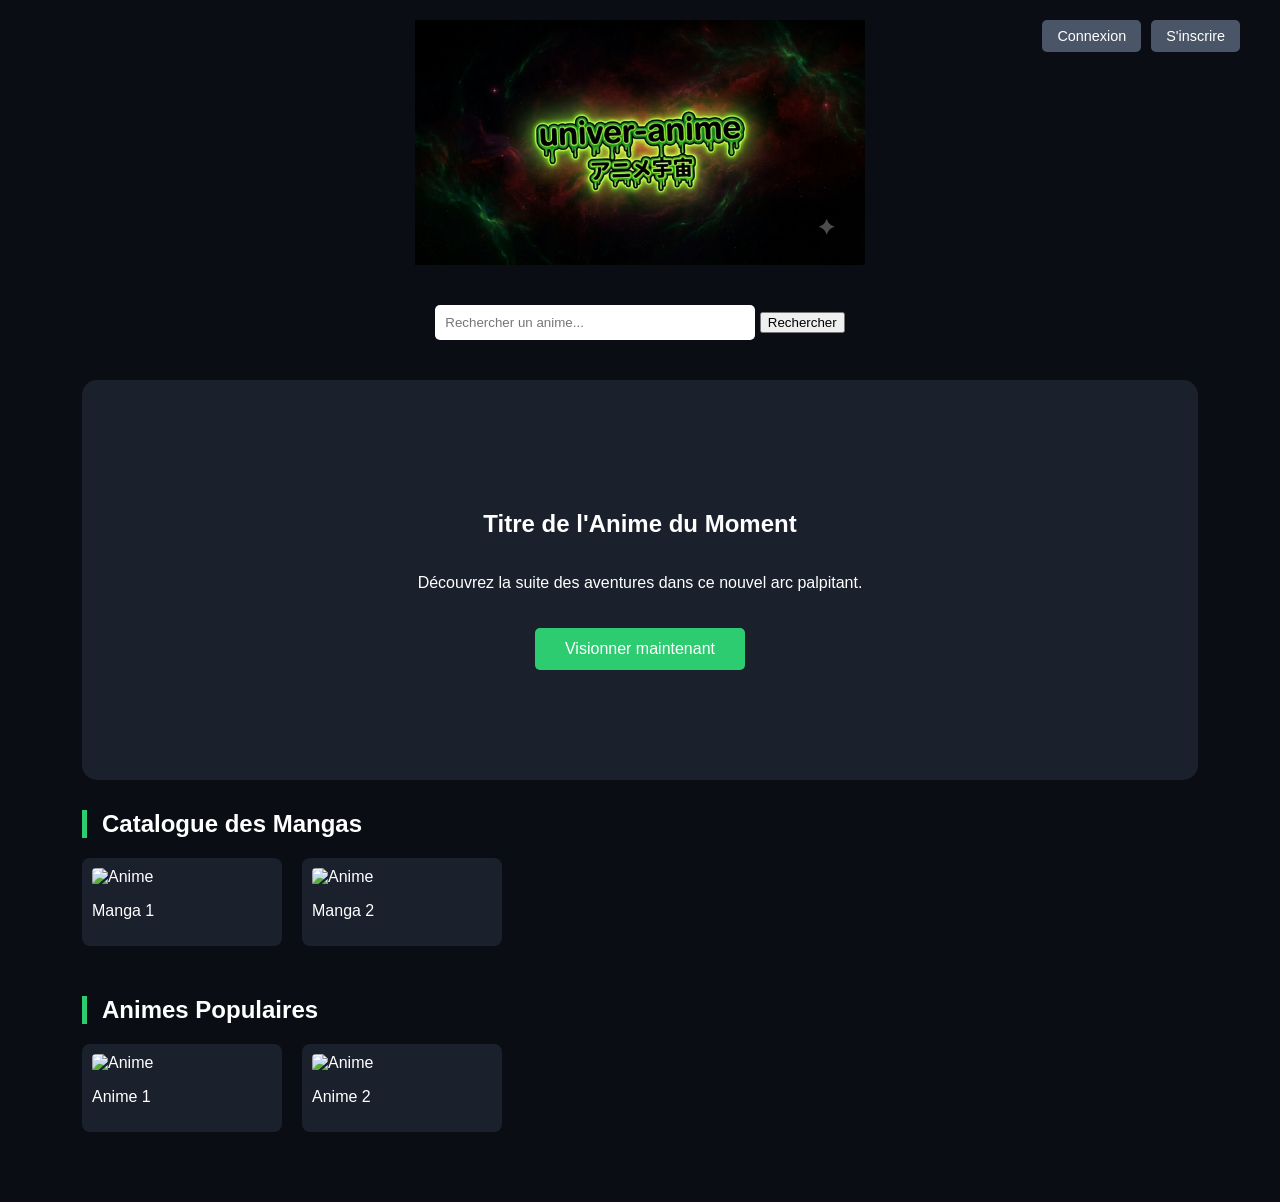
==== index.html @ 2b5f1c46 "Update logo image tag and fix newline at EOF Removed unnecessary width attribute from logo image and" ====
<!DOCTYPE html>
<html lang="fr">
<head>
    <meta charset="UTF-8">
    <link rel="stylesheet" href="style.css">
    <title>Univer-Anime</title>
</head>
<body>

    <header>
        <div class="header-top">
            <a href="connexion.html" class="btn-auth">Connexion</a>
            <a href="inscription.html" class="btn-auth" style="margin-left: 10px;">S'inscrire</a>
        </div>
        
        <img src="Gemini_Generated_Image_5ymtpw5ymtpw5ymt.png" alt="Logo Univer-Anime">
        
        <div class="recherche-container">
            <input type="text" id="barre-recherche" placeholder="Rechercher un anime...">
            <button>Rechercher</button>
        </div>
    </header>

    <section class="hero-banner">
        <h1>Titre de l'Anime du Moment</h1>
        <p>Découvrez la suite des aventures dans ce nouvel arc palpitant.</p>
        <a href="#" class="btn-visionner">Visionner maintenant</a>
    </section>

    <section class="section-container">
        <h2>Catalogue des Mangas</h2>
        <div class="grille">
            <div class="carte"><img src="https://via.placeholder.com/150" alt="Anime"><p>Manga 1</p></div>
            <div class="carte"><img src="https://via.placeholder.com/150" alt="Anime"><p>Manga 2</p></div>
        </div>
    </section>

    <section class="section-container">
        <h2>Animes Populaires</h2>
        <div class="grille">
            <div class="carte"><img src="https://via.placeholder.com/150" alt="Anime"><p>Anime 1</p></div>
            <div class="carte"><img src="https://via.placeholder.com/150" alt="Anime"><p>Anime 2</p></div>
        </div>
    </section>

</body>
</html>
---- style.css ----
/* Configuration globale */
body {
    background-color: #0a0e14;
    color: white;
    font-family: Arial, sans-serif;
    margin: 0;
    padding: 20px;
}

/* Header et boutons */
header {
    display: flex;
    flex-direction: column;
    align-items: center;
    position: relative;
    padding-bottom: 20px;
}

.header-top {
    width: 100%;
    display: flex;
    justify-content: flex-end;
    position: absolute;
    top: 0;
    padding-right: 20px;
    box-sizing: border-box;
}

.btn-auth {
    background-color: #4a5568;
    color: white;
    padding: 8px 15px;
    border-radius: 5px;
    text-decoration: none;
    font-size: 0.9rem;
}

/* Nouveau : Style du Logo agrandi */
header img {
    width: 450px;
    max-width: 100%;
    height: auto;
    margin-bottom: 20px;
}

/* Recherche */
.recherche-container {
    margin-top: 20px;
    text-align: center;
}

#barre-recherche {
    padding: 10px;
    width: 300px;
    border-radius: 5px;
    border: none;
}

/* Hero Banner */
.hero-banner {
    width: 90%;
    max-width: 1200px;
    height: 400px;
    background: #1a202c;
    border-radius: 15px;
    display: flex;
    flex-direction: column;
    justify-content: center;
    align-items: center;
    margin: 20px auto;
    text-align: center;
}

.btn-visionner {
    background-color: #2ecc71;
    color: white;
    padding: 12px 30px;
    border-radius: 5px;
    text-decoration: none;
    margin-top: 20px;
}

/* Sections */
.section-container {
    width: 90%;
    max-width: 1200px;
    margin: 30px auto;
}

h2 {
    border-left: 5px solid #2ecc71;
    padding-left: 15px;
    margin-bottom: 20px;
}

.grille {
    display: flex;
    gap: 20px;
    overflow-x: auto;
    padding-bottom: 20px;
}

.carte {
    background-color: #1a202c;
    padding: 10px;
    border-radius: 8px;
    min-width: 180px;
    flex: 0 0 auto;
}

.carte img {
    width: 100%;
    height: 250px;
    object-fit: cover;
    border-radius: 4px;
}
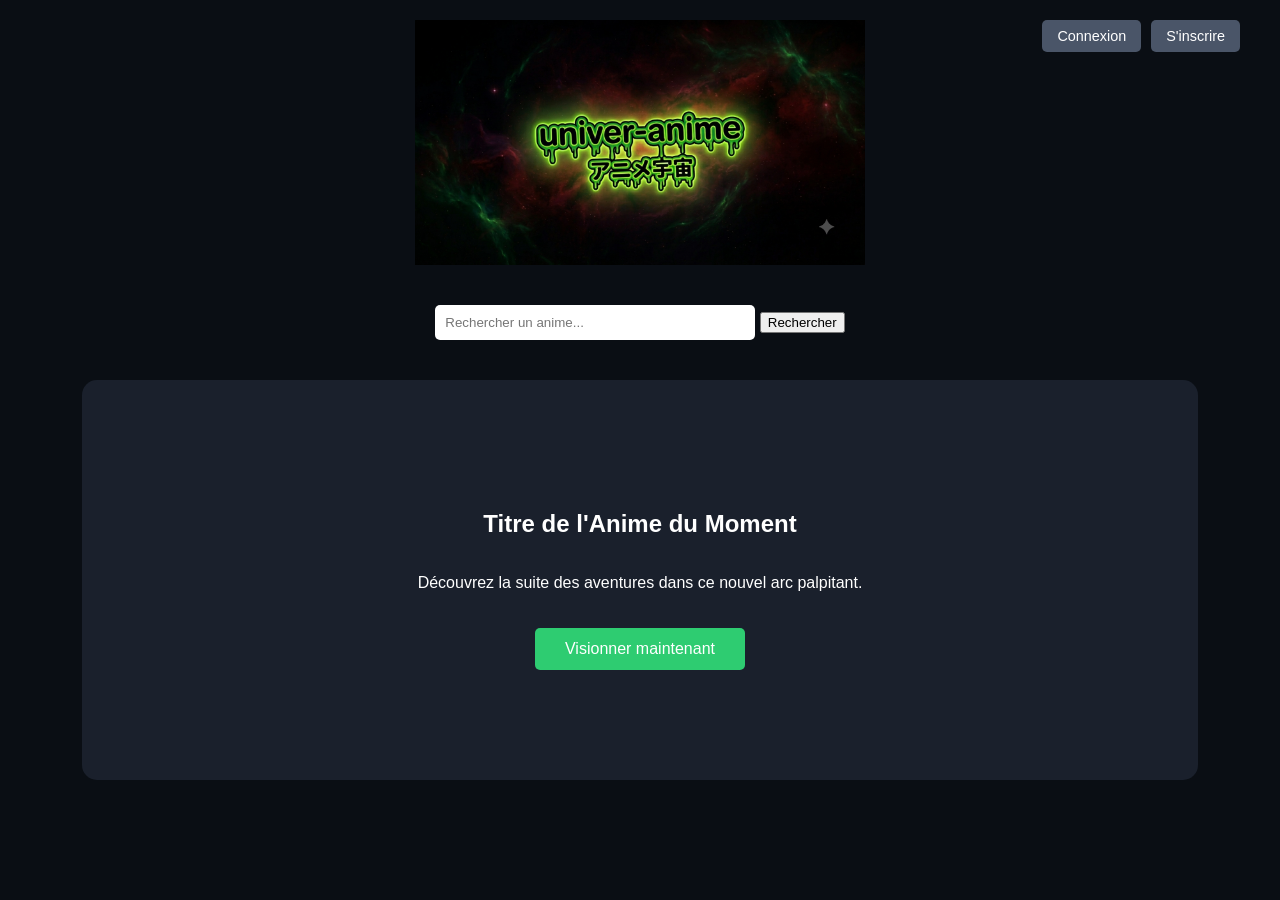
==== commit f2694bb9: "Update index.html" ====
--- a/index.html
+++ b/index.html
@@ -17,7 +17,7 @@
         
         <div class="recherche-container">
             <input type="text" id="barre-recherche" placeholder="Rechercher un anime...">
-            <button>Rechercher</button>
+            <button id="btn-recherche">Rechercher</button>
         </div>
     </header>
 
@@ -27,21 +27,15 @@
         <a href="#" class="btn-visionner">Visionner maintenant</a>
     </section>
 
-    <section class="section-container">
-        <h2>Catalogue des Mangas</h2>
-        <div class="grille">
-            <div class="carte"><img src="https://via.placeholder.com/150" alt="Anime"><p>Manga 1</p></div>
-            <div class="carte"><img src="https://via.placeholder.com/150" alt="Anime"><p>Manga 2</p></div>
-        </div>
-    </section>
-
-    <section class="section-container">
-        <h2>Animes Populaires</h2>
-        <div class="grille">
-            <div class="carte"><img src="https://via.placeholder.com/150" alt="Anime"><p>Anime 1</p></div>
-            <div class="carte"><img src="https://via.placeholder.com/150" alt="Anime"><p>Anime 2</p></div>
-        </div>
-    </section>
-
+    <script>
+        document.getElementById('btn-recherche').addEventListener('click', function() {
+            const recherche = document.getElementById('barre-recherche').value;
+            if (recherche) {
+                alert("Tu cherches : " + recherche + ". (La recherche sera bientôt activée !)");
+            } else {
+                alert("Veuillez entrer le nom d'un anime.");
+            }
+        });
+    </script>
 </body>
 </html>
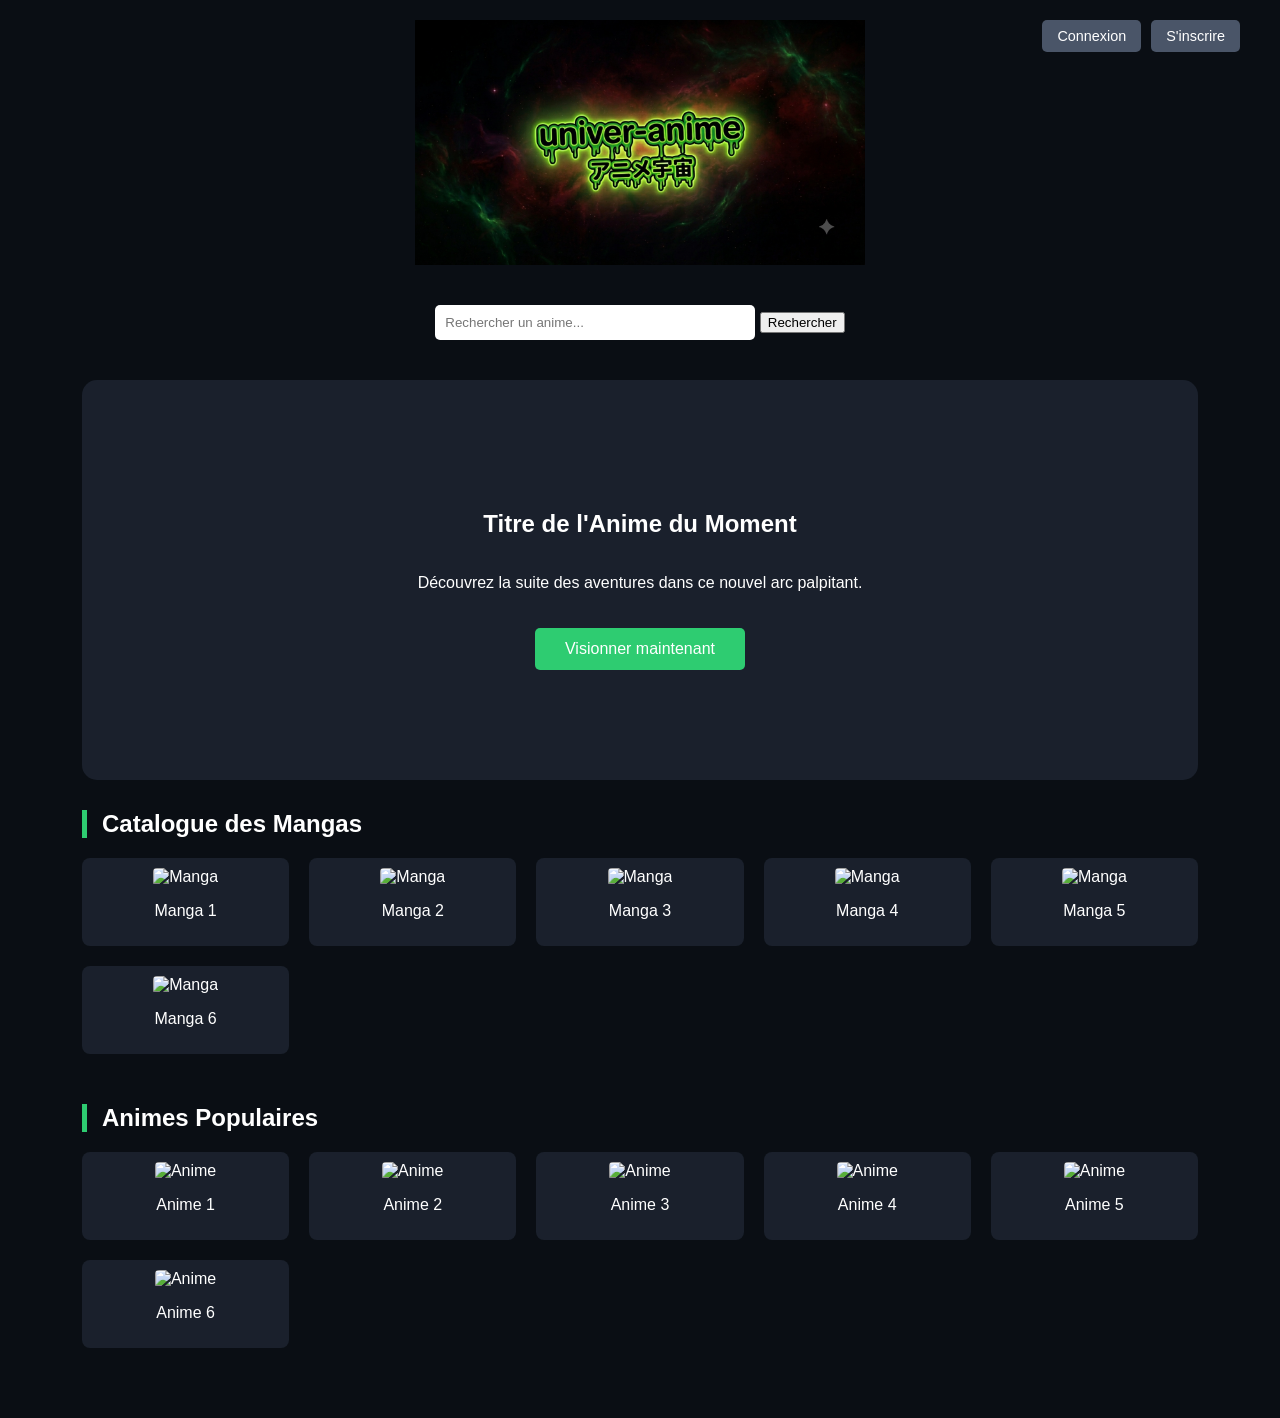
==== commit 23e6c4b5: "Add manga and anime sections to index.html" ====
--- a/index.html
+++ b/index.html
@@ -27,6 +27,30 @@
         <a href="#" class="btn-visionner">Visionner maintenant</a>
     </section>
 
+    <section class="section-container">
+        <h2>Catalogue des Mangas</h2>
+        <div class="grille">
+            <div class="carte"><img src="https://via.placeholder.com/150" alt="Manga"><p>Manga 1</p></div>
+            <div class="carte"><img src="https://via.placeholder.com/150" alt="Manga"><p>Manga 2</p></div>
+            <div class="carte"><img src="https://via.placeholder.com/150" alt="Manga"><p>Manga 3</p></div>
+            <div class="carte"><img src="https://via.placeholder.com/150" alt="Manga"><p>Manga 4</p></div>
+            <div class="carte"><img src="https://via.placeholder.com/150" alt="Manga"><p>Manga 5</p></div>
+            <div class="carte"><img src="https://via.placeholder.com/150" alt="Manga"><p>Manga 6</p></div>
+        </div>
+    </section>
+
+    <section class="section-container">
+        <h2>Animes Populaires</h2>
+        <div class="grille">
+            <div class="carte"><img src="https://via.placeholder.com/150" alt="Anime"><p>Anime 1</p></div>
+            <div class="carte"><img src="https://via.placeholder.com/150" alt="Anime"><p>Anime 2</p></div>
+            <div class="carte"><img src="https://via.placeholder.com/150" alt="Anime"><p>Anime 3</p></div>
+            <div class="carte"><img src="https://via.placeholder.com/150" alt="Anime"><p>Anime 4</p></div>
+            <div class="carte"><img src="https://via.placeholder.com/150" alt="Anime"><p>Anime 5</p></div>
+            <div class="carte"><img src="https://via.placeholder.com/150" alt="Anime"><p>Anime 6</p></div>
+        </div>
+    </section>
+
     <script>
         document.getElementById('btn-recherche').addEventListener('click', function() {
             const recherche = document.getElementById('barre-recherche').value;
--- a/style.css
+++ b/style.css
@@ -35,7 +35,6 @@
     font-size: 0.9rem;
 }
 
-/* Nouveau : Style du Logo agrandi */
 header img {
     width: 450px;
     max-width: 100%;
@@ -80,7 +79,7 @@
     margin-top: 20px;
 }
 
-/* Sections */
+/* Sections et Grille */
 .section-container {
     width: 90%;
     max-width: 1200px;
@@ -94,9 +93,9 @@
 }
 
 .grille {
-    display: flex;
+    display: grid;
+    grid-template-columns: repeat(auto-fill, minmax(180px, 1fr));
     gap: 20px;
-    overflow-x: auto;
     padding-bottom: 20px;
 }
 
@@ -104,8 +103,7 @@
     background-color: #1a202c;
     padding: 10px;
     border-radius: 8px;
-    min-width: 180px;
-    flex: 0 0 auto;
+    text-align: center;
 }
 
 .carte img {
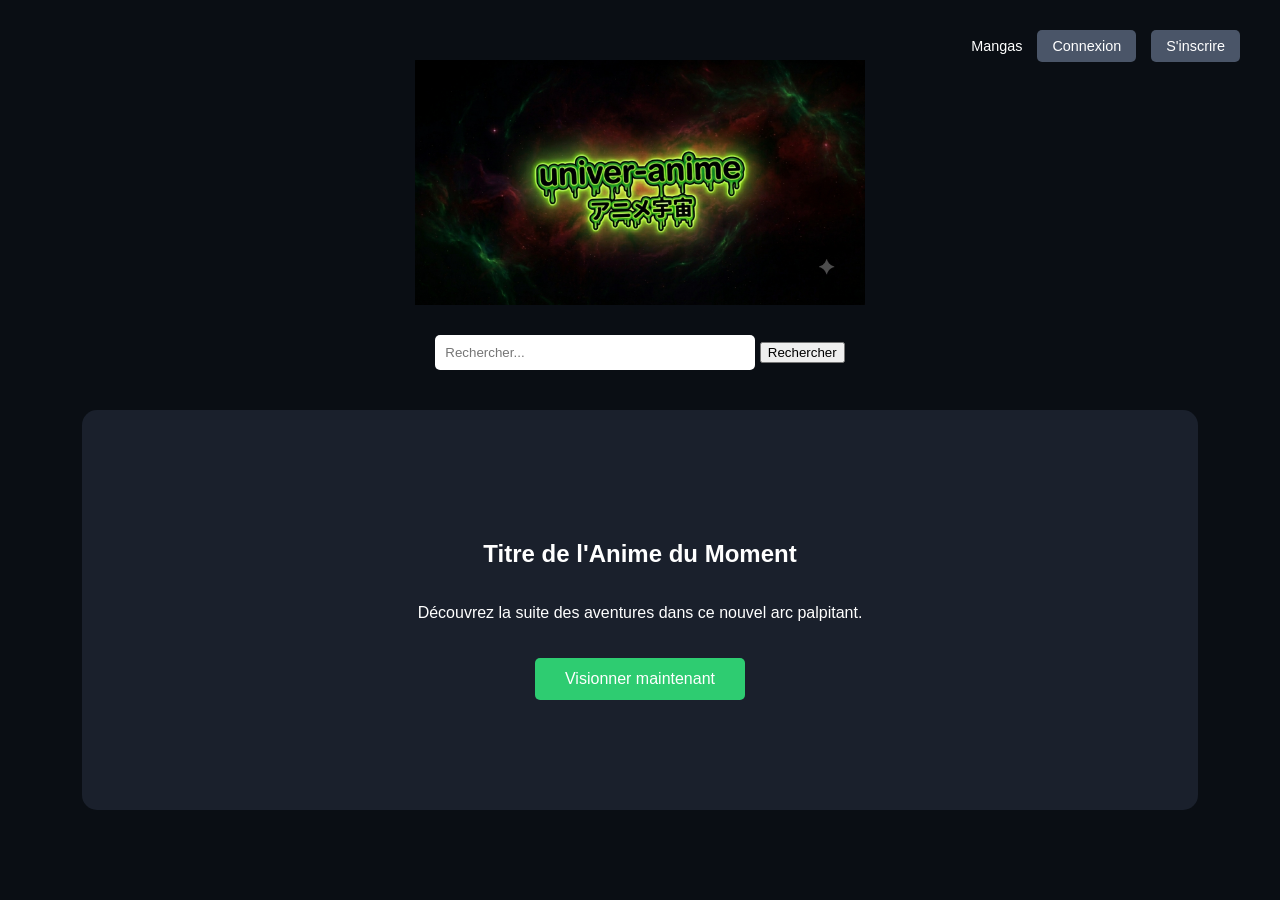
==== commit 9bc1cd45: "Refactor header links and update search placeholder" ====
--- a/index.html
+++ b/index.html
@@ -6,17 +6,15 @@
     <title>Univer-Anime</title>
 </head>
 <body>
-
     <header>
         <div class="header-top">
+            <a href="mangas.html" class="nav-top-link">Mangas</a>
             <a href="connexion.html" class="btn-auth">Connexion</a>
-            <a href="inscription.html" class="btn-auth" style="margin-left: 10px;">S'inscrire</a>
+            <a href="inscription.html" class="btn-auth">S'inscrire</a>
         </div>
-        
-        <img src="Gemini_Generated_Image_5ymtpw5ymtpw5ymt.png" alt="Logo Univer-Anime">
-        
+        <img src="Gemini_Generated_Image_5ymtpw5ymtpw5ymt.png" alt="Logo">
         <div class="recherche-container">
-            <input type="text" id="barre-recherche" placeholder="Rechercher un anime...">
+            <input type="text" id="barre-recherche" placeholder="Rechercher...">
             <button id="btn-recherche">Rechercher</button>
         </div>
     </header>
@@ -27,38 +25,11 @@
         <a href="#" class="btn-visionner">Visionner maintenant</a>
     </section>
 
-    <section class="section-container">
-        <h2>Catalogue des Mangas</h2>
-        <div class="grille">
-            <div class="carte"><img src="https://via.placeholder.com/150" alt="Manga"><p>Manga 1</p></div>
-            <div class="carte"><img src="https://via.placeholder.com/150" alt="Manga"><p>Manga 2</p></div>
-            <div class="carte"><img src="https://via.placeholder.com/150" alt="Manga"><p>Manga 3</p></div>
-            <div class="carte"><img src="https://via.placeholder.com/150" alt="Manga"><p>Manga 4</p></div>
-            <div class="carte"><img src="https://via.placeholder.com/150" alt="Manga"><p>Manga 5</p></div>
-            <div class="carte"><img src="https://via.placeholder.com/150" alt="Manga"><p>Manga 6</p></div>
-        </div>
-    </section>
-
-    <section class="section-container">
-        <h2>Animes Populaires</h2>
-        <div class="grille">
-            <div class="carte"><img src="https://via.placeholder.com/150" alt="Anime"><p>Anime 1</p></div>
-            <div class="carte"><img src="https://via.placeholder.com/150" alt="Anime"><p>Anime 2</p></div>
-            <div class="carte"><img src="https://via.placeholder.com/150" alt="Anime"><p>Anime 3</p></div>
-            <div class="carte"><img src="https://via.placeholder.com/150" alt="Anime"><p>Anime 4</p></div>
-            <div class="carte"><img src="https://via.placeholder.com/150" alt="Anime"><p>Anime 5</p></div>
-            <div class="carte"><img src="https://via.placeholder.com/150" alt="Anime"><p>Anime 6</p></div>
-        </div>
-    </section>
-
     <script>
         document.getElementById('btn-recherche').addEventListener('click', function() {
-            const recherche = document.getElementById('barre-recherche').value;
-            if (recherche) {
-                alert("Tu cherches : " + recherche + ". (La recherche sera bientôt activée !)");
-            } else {
-                alert("Veuillez entrer le nom d'un anime.");
-            }
+            const val = document.getElementById('barre-recherche').value;
+            if(val) alert("Tu cherches : " + val);
+            else alert("Veuillez entrer le nom d'un anime.");
         });
     </script>
 </body>
--- a/style.css
+++ b/style.css
@@ -1,114 +1,29 @@
-/* Configuration globale */
-body {
-    background-color: #0a0e14;
-    color: white;
-    font-family: Arial, sans-serif;
-    margin: 0;
-    padding: 20px;
-}
+body { background-color: #0a0e14; color: white; font-family: Arial, sans-serif; margin: 0; padding: 20px; }
 
-/* Header et boutons */
-header {
-    display: flex;
-    flex-direction: column;
-    align-items: center;
-    position: relative;
-    padding-bottom: 20px;
-}
+header { display: flex; flex-direction: column; align-items: center; position: relative; padding-bottom: 20px; }
 
-.header-top {
-    width: 100%;
-    display: flex;
-    justify-content: flex-end;
-    position: absolute;
-    top: 0;
-    padding-right: 20px;
-    box-sizing: border-box;
-}
+.header-top { width: 100%; display: flex; justify-content: flex-end; align-items: center; position: absolute; top: 0; padding: 10px 20px; box-sizing: border-box; gap: 15px; }
 
-.btn-auth {
-    background-color: #4a5568;
-    color: white;
-    padding: 8px 15px;
-    border-radius: 5px;
-    text-decoration: none;
-    font-size: 0.9rem;
-}
+.nav-top-link { color: white; text-decoration: none; font-size: 0.9rem; }
+.nav-top-link:hover { color: #2ecc71; }
 
-header img {
-    width: 450px;
-    max-width: 100%;
-    height: auto;
-    margin-bottom: 20px;
-}
+.btn-auth { background-color: #4a5568; color: white; padding: 8px 15px; border-radius: 5px; text-decoration: none; font-size: 0.9rem; }
 
-/* Recherche */
-.recherche-container {
-    margin-top: 20px;
-    text-align: center;
-}
+header img { width: 450px; max-width: 100%; height: auto; margin-bottom: 20px; margin-top: 40px; }
 
-#barre-recherche {
-    padding: 10px;
-    width: 300px;
-    border-radius: 5px;
-    border: none;
-}
+.recherche-container { margin-top: 10px; text-align: center; }
+#barre-recherche { padding: 10px; width: 300px; border-radius: 5px; border: none; }
 
-/* Hero Banner */
-.hero-banner {
-    width: 90%;
-    max-width: 1200px;
-    height: 400px;
-    background: #1a202c;
-    border-radius: 15px;
-    display: flex;
-    flex-direction: column;
-    justify-content: center;
-    align-items: center;
-    margin: 20px auto;
-    text-align: center;
-}
+.hero-banner { width: 90%; max-width: 1200px; height: 400px; background: #1a202c; border-radius: 15px; display: flex; flex-direction: column; justify-content: center; align-items: center; margin: 20px auto; text-align: center; }
+.btn-visionner { background-color: #2ecc71; color: white; padding: 12px 30px; border-radius: 5px; text-decoration: none; margin-top: 20px; }
 
-.btn-visionner {
-    background-color: #2ecc71;
-    color: white;
-    padding: 12px 30px;
-    border-radius: 5px;
-    text-decoration: none;
-    margin-top: 20px;
-}
+.section-container { width: 90%; max-width: 1200px; margin: 30px auto; }
+h2 { border-left: 5px solid #2ecc71; padding-left: 15px; margin-bottom: 20px; }
 
-/* Sections et Grille */
-.section-container {
-    width: 90%;
-    max-width: 1200px;
-    margin: 30px auto;
-}
+.grille { display: grid; grid-template-columns: repeat(auto-fill, minmax(180px, 1fr)); gap: 20px; padding-bottom: 20px; }
+.carte { background-color: #1a202c; padding: 10px; border-radius: 8px; text-align: center; }
+.carte img { width: 100%; height: 250px; object-fit: cover; border-radius: 4px; }
 
-h2 {
-    border-left: 5px solid #2ecc71;
-    padding-left: 15px;
-    margin-bottom: 20px;
-}
-
-.grille {
-    display: grid;
-    grid-template-columns: repeat(auto-fill, minmax(180px, 1fr));
-    gap: 20px;
-    padding-bottom: 20px;
-}
-
-.carte {
-    background-color: #1a202c;
-    padding: 10px;
-    border-radius: 8px;
-    text-align: center;
-}
-
-.carte img {
-    width: 100%;
-    height: 250px;
-    object-fit: cover;
-    border-radius: 4px;
-}
+.pagination { text-align: center; margin: 40px 0; }
+.pagination button { padding: 10px 15px; margin: 0 5px; background: #1a202c; color: white; border: 1px solid #4a5568; border-radius: 5px; cursor: pointer; }
+.pagination button:hover { background: #2ecc71; }
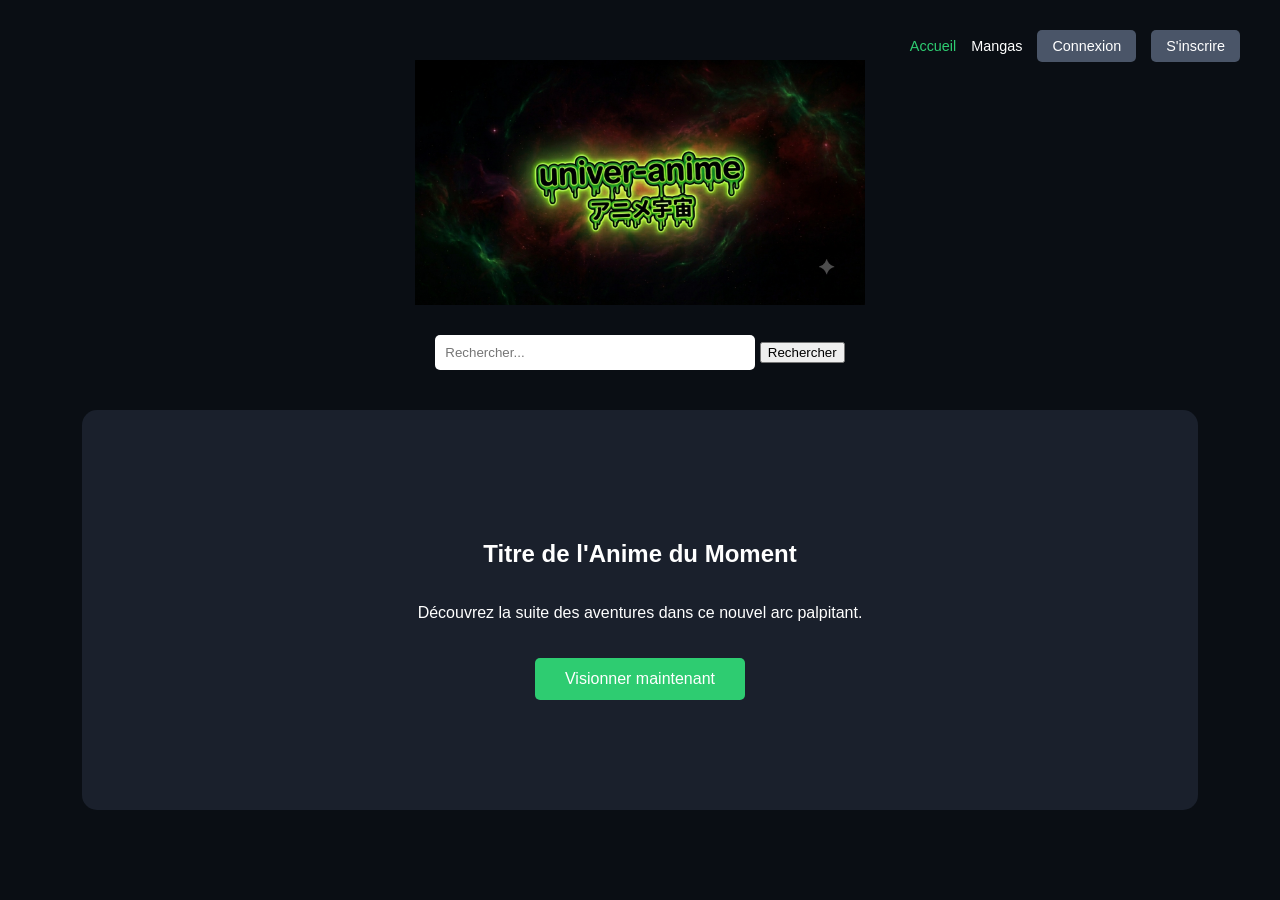
==== commit 5b4f630d: "Update index.html" ====
--- a/index.html
+++ b/index.html
@@ -8,6 +8,7 @@
 <body>
     <header>
         <div class="header-top">
+            <a href="index.html" class="nav-top-link" style="color: #2ecc71;">Accueil</a>
             <a href="mangas.html" class="nav-top-link">Mangas</a>
             <a href="connexion.html" class="btn-auth">Connexion</a>
             <a href="inscription.html" class="btn-auth">S'inscrire</a>
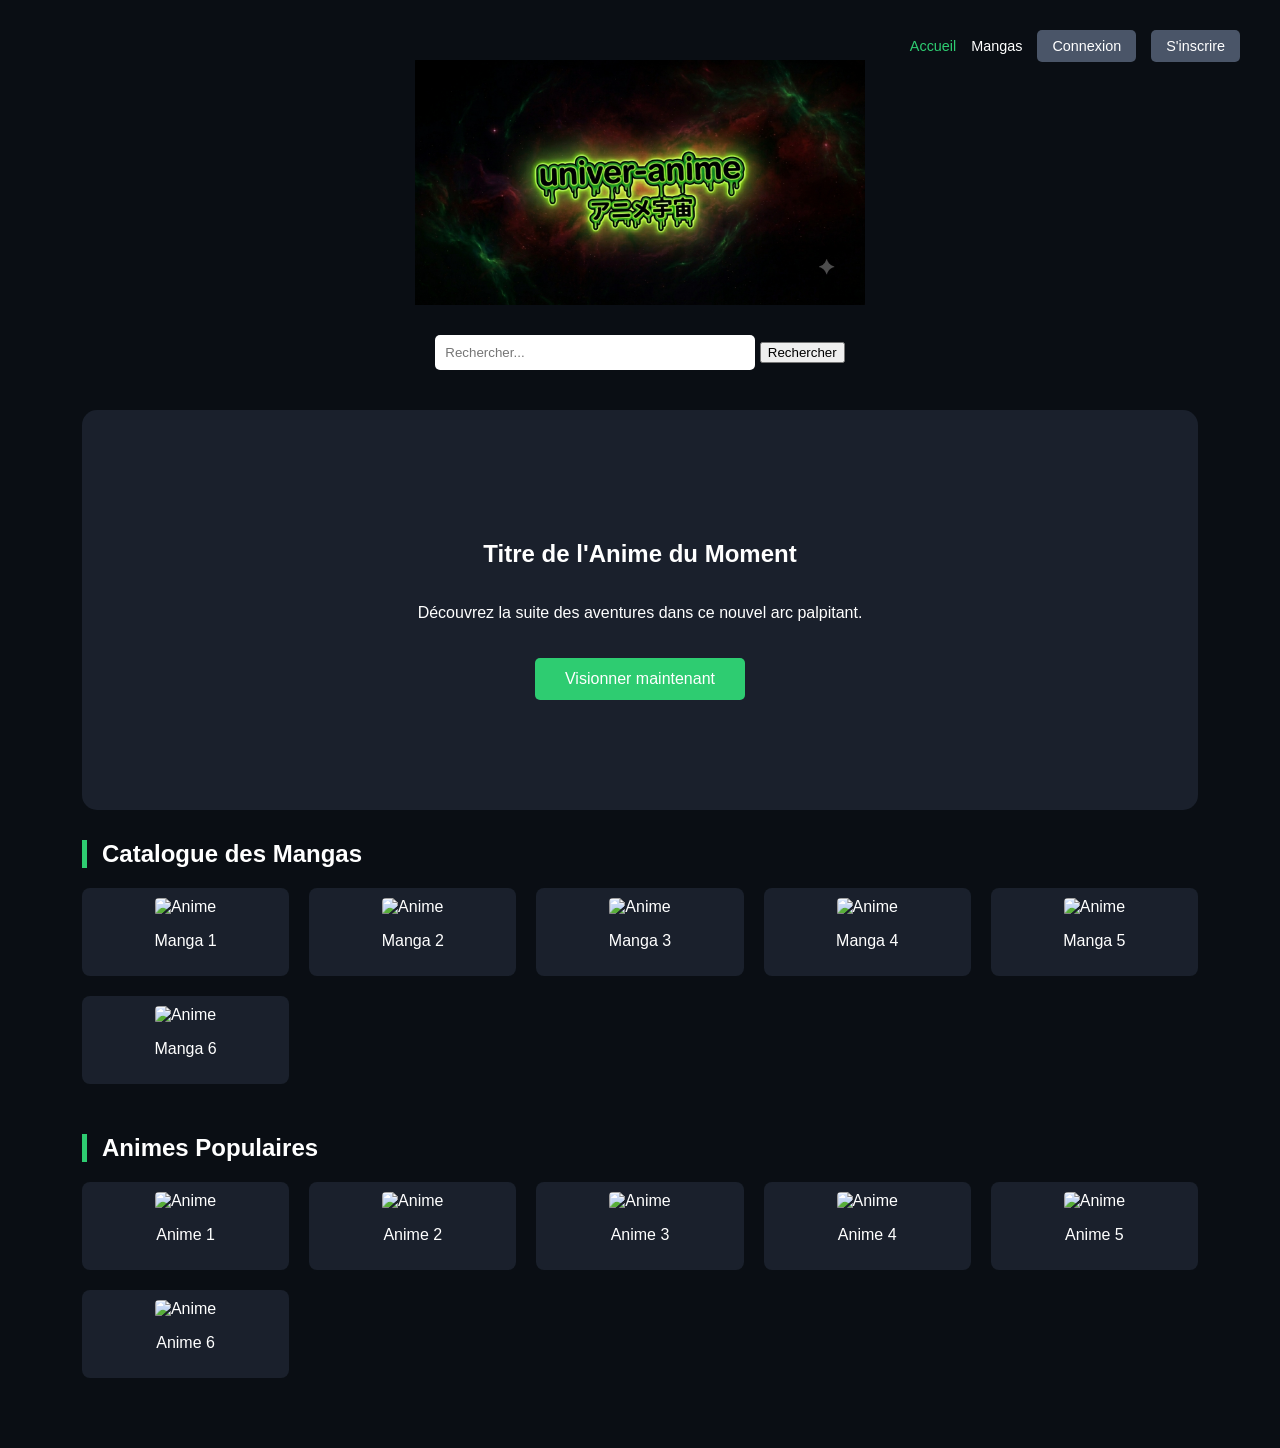
==== commit f9c046e3: "Update index.html" ====
--- a/index.html
+++ b/index.html
@@ -26,6 +26,30 @@
         <a href="#" class="btn-visionner">Visionner maintenant</a>
     </section>
 
+    <section class="section-container">
+        <h2>Catalogue des Mangas</h2>
+        <div class="grille">
+            <div class="carte"><img src="https://via.placeholder.com/150" alt="Anime"><p>Manga 1</p></div>
+            <div class="carte"><img src="https://via.placeholder.com/150" alt="Anime"><p>Manga 2</p></div>
+            <div class="carte"><img src="https://via.placeholder.com/150" alt="Anime"><p>Manga 3</p></div>
+            <div class="carte"><img src="https://via.placeholder.com/150" alt="Anime"><p>Manga 4</p></div>
+            <div class="carte"><img src="https://via.placeholder.com/150" alt="Anime"><p>Manga 5</p></div>
+            <div class="carte"><img src="https://via.placeholder.com/150" alt="Anime"><p>Manga 6</p></div>
+        </div>
+    </section>
+
+    <section class="section-container">
+        <h2>Animes Populaires</h2>
+        <div class="grille">
+            <div class="carte"><img src="https://via.placeholder.com/150" alt="Anime"><p>Anime 1</p></div>
+            <div class="carte"><img src="https://via.placeholder.com/150" alt="Anime"><p>Anime 2</p></div>
+            <div class="carte"><img src="https://via.placeholder.com/150" alt="Anime"><p>Anime 3</p></div>
+            <div class="carte"><img src="https://via.placeholder.com/150" alt="Anime"><p>Anime 4</p></div>
+            <div class="carte"><img src="https://via.placeholder.com/150" alt="Anime"><p>Anime 5</p></div>
+            <div class="carte"><img src="https://via.placeholder.com/150" alt="Anime"><p>Anime 6</p></div>
+        </div>
+    </section>
+
     <script>
         document.getElementById('btn-recherche').addEventListener('click', function() {
             const val = document.getElementById('barre-recherche').value;
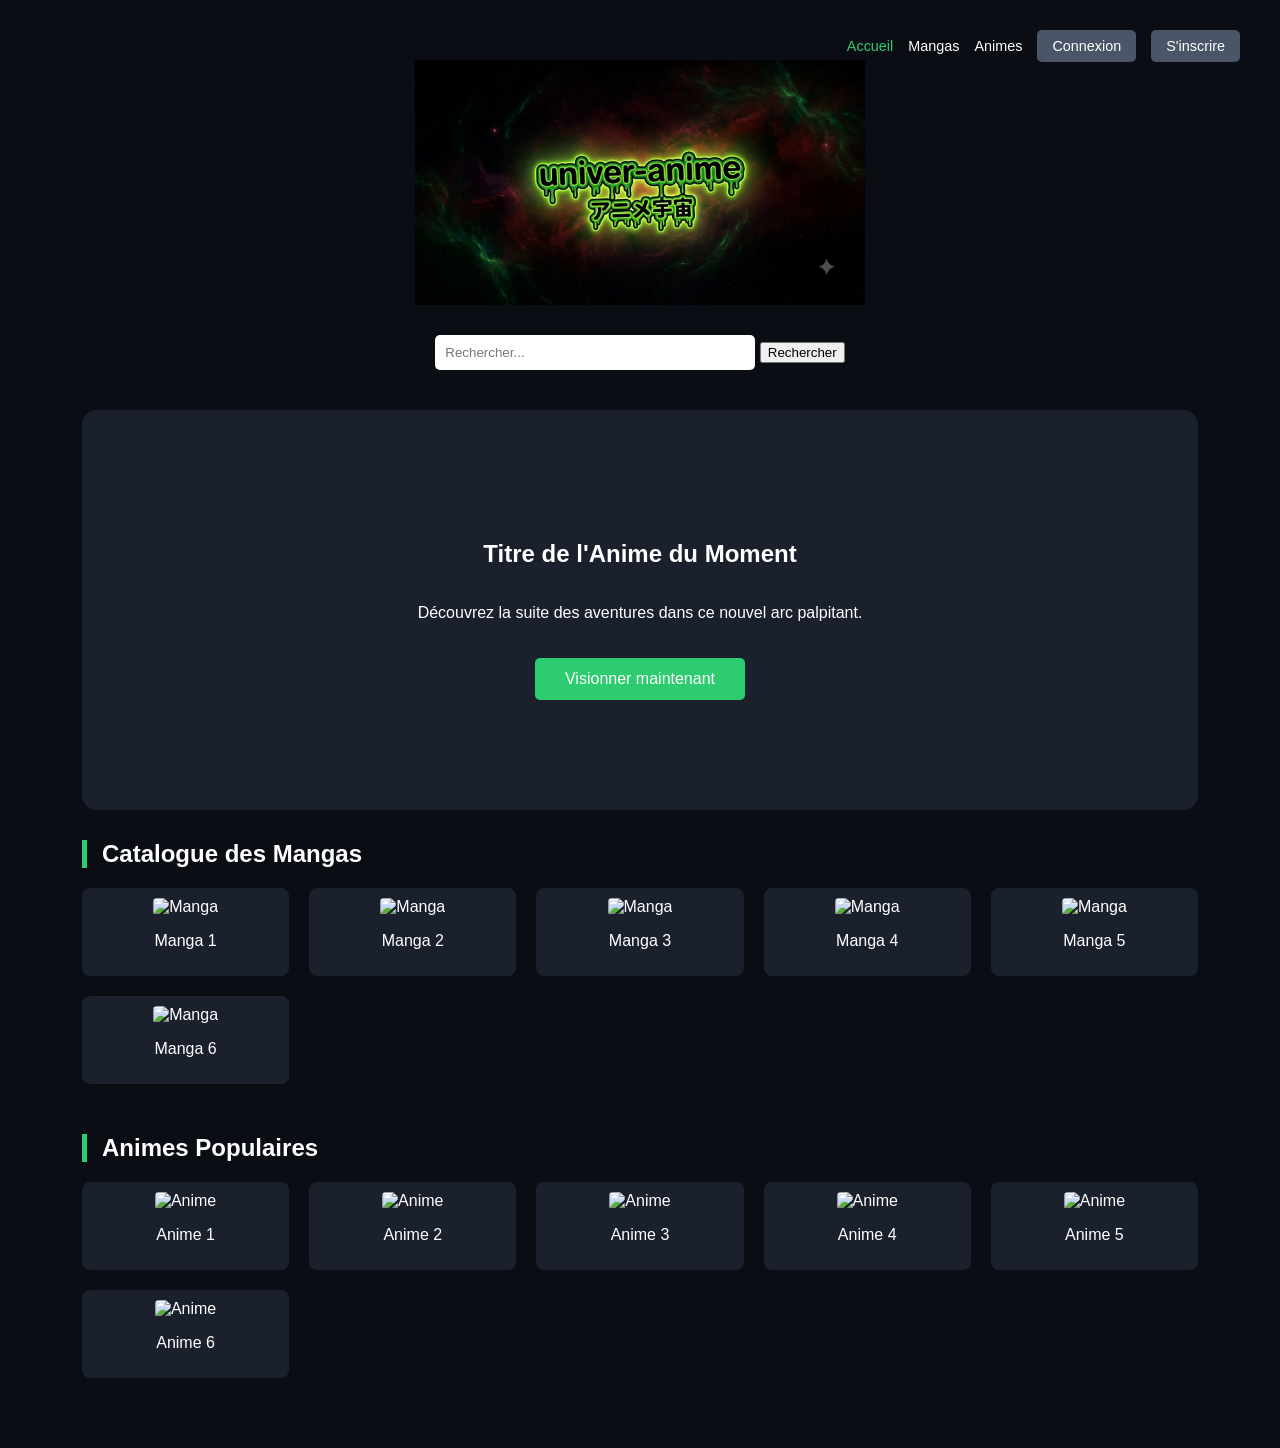
==== commit 90d0b3ef: "Update title and improve accessibility in index.html" ====
--- a/index.html
+++ b/index.html
@@ -3,17 +3,18 @@
 <head>
     <meta charset="UTF-8">
     <link rel="stylesheet" href="style.css">
-    <title>Univer-Anime</title>
+    <title>Univer-Anime - Accueil</title>
 </head>
 <body>
     <header>
         <div class="header-top">
             <a href="index.html" class="nav-top-link" style="color: #2ecc71;">Accueil</a>
             <a href="mangas.html" class="nav-top-link">Mangas</a>
+            <a href="animes.html" class="nav-top-link">Animes</a>
             <a href="connexion.html" class="btn-auth">Connexion</a>
             <a href="inscription.html" class="btn-auth">S'inscrire</a>
         </div>
-        <img src="Gemini_Generated_Image_5ymtpw5ymtpw5ymt.png" alt="Logo">
+        <img src="Gemini_Generated_Image_5ymtpw5ymtpw5ymt.png" alt="Logo Univer-Anime">
         <div class="recherche-container">
             <input type="text" id="barre-recherche" placeholder="Rechercher...">
             <button id="btn-recherche">Rechercher</button>
@@ -27,19 +28,19 @@
     </section>
 
     <section class="section-container">
-        <h2>Catalogue des Mangas</h2>
+        <h2><a href="mangas.html" style="color: white; text-decoration: none;">Catalogue des Mangas</a></h2>
         <div class="grille">
-            <div class="carte"><img src="https://via.placeholder.com/150" alt="Anime"><p>Manga 1</p></div>
-            <div class="carte"><img src="https://via.placeholder.com/150" alt="Anime"><p>Manga 2</p></div>
-            <div class="carte"><img src="https://via.placeholder.com/150" alt="Anime"><p>Manga 3</p></div>
-            <div class="carte"><img src="https://via.placeholder.com/150" alt="Anime"><p>Manga 4</p></div>
-            <div class="carte"><img src="https://via.placeholder.com/150" alt="Anime"><p>Manga 5</p></div>
-            <div class="carte"><img src="https://via.placeholder.com/150" alt="Anime"><p>Manga 6</p></div>
+            <div class="carte"><img src="https://via.placeholder.com/150" alt="Manga"><p>Manga 1</p></div>
+            <div class="carte"><img src="https://via.placeholder.com/150" alt="Manga"><p>Manga 2</p></div>
+            <div class="carte"><img src="https://via.placeholder.com/150" alt="Manga"><p>Manga 3</p></div>
+            <div class="carte"><img src="https://via.placeholder.com/150" alt="Manga"><p>Manga 4</p></div>
+            <div class="carte"><img src="https://via.placeholder.com/150" alt="Manga"><p>Manga 5</p></div>
+            <div class="carte"><img src="https://via.placeholder.com/150" alt="Manga"><p>Manga 6</p></div>
         </div>
     </section>
 
     <section class="section-container">
-        <h2>Animes Populaires</h2>
+        <h2><a href="animes.html" style="color: white; text-decoration: none;">Animes Populaires</a></h2>
         <div class="grille">
             <div class="carte"><img src="https://via.placeholder.com/150" alt="Anime"><p>Anime 1</p></div>
             <div class="carte"><img src="https://via.placeholder.com/150" alt="Anime"><p>Anime 2</p></div>
@@ -53,8 +54,8 @@
     <script>
         document.getElementById('btn-recherche').addEventListener('click', function() {
             const val = document.getElementById('barre-recherche').value;
-            if(val) alert("Tu cherches : " + val);
-            else alert("Veuillez entrer le nom d'un anime.");
+            if(val) alert("Recherche : " + val);
+            else alert("Veuillez entrer un nom.");
         });
     </script>
 </body>
